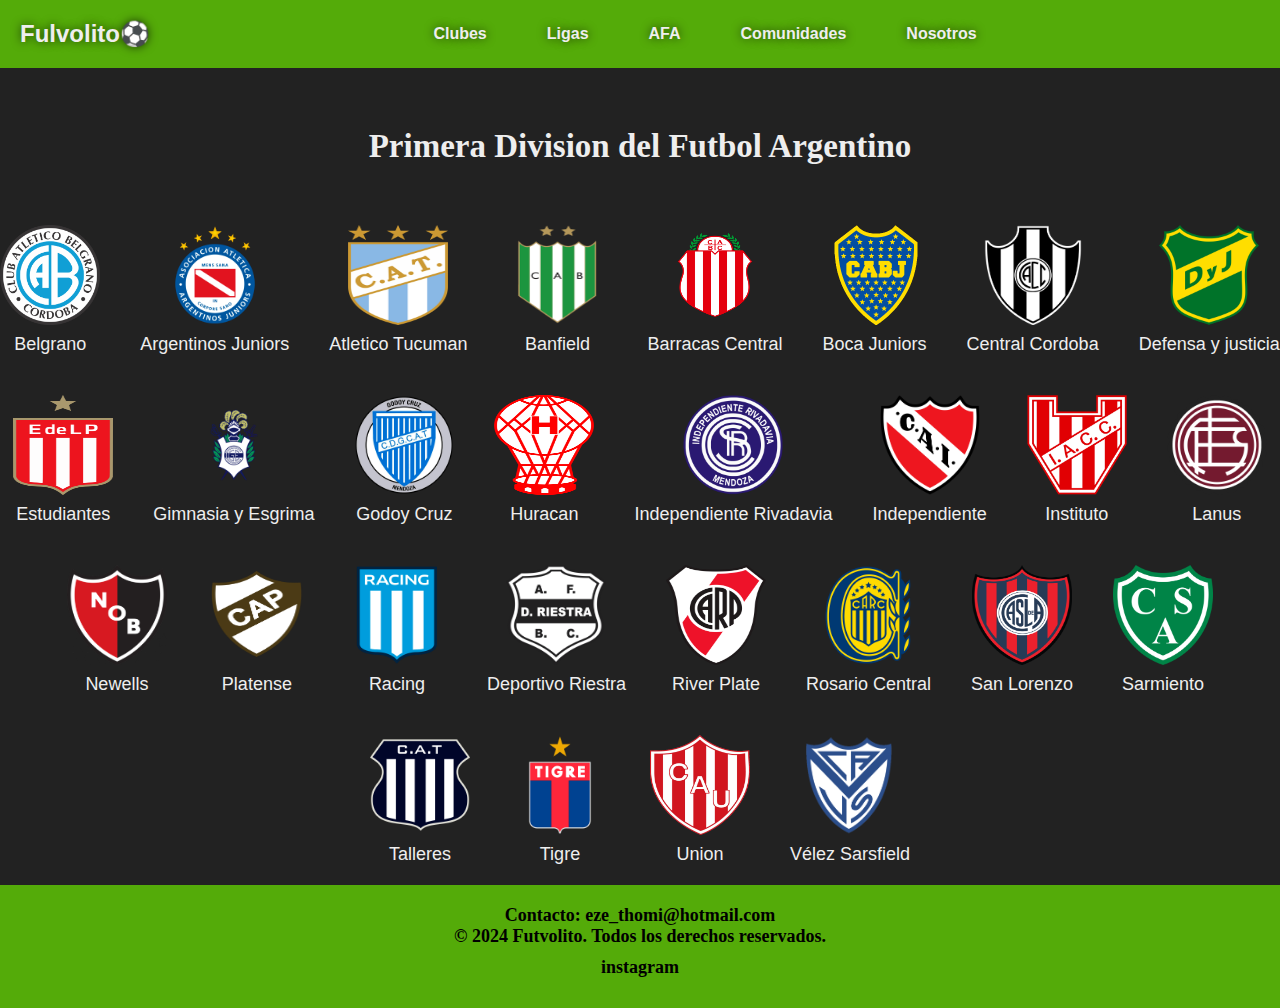
==== index.html @ ecc5111c "pagina principal de fulvolito" ====
<!DOCTYPE html>
<html lang="es">
<head>
    <meta charset="UTF-8">
    <meta name="viewport" content="width=device-width, initial-scale=1.0">
    <link rel="stylesheet" href="estilos.css">
    <title>Fulvolito</title>
</head>
<body>
    <!-- Navbar inicia -->
    <nav class="navbar">
        <a class="navbar-brand" href="index.html">Fulvolito⚽</a>
        <ul class="navbar-nav">
            <li class="nav-item">
                <a class="nav-link" href="index.html">Clubes</a>
            </li>
            <li class="nav-item">
                <a class="nav-link" href="Ligas.html">Ligas</a>
            </li>
            <li class="nav-item">
                <a class="nav-link" href="AFA.html">AFA</a>
            </li>
            <li class="nav-item">
                <a class="nav-link" href="Comunidades.html">Comunidades</a>
            </li>
            <li class="nav-item">
                <a class="nav-link" href="Nosotros.html">Nosotros</a>
            </li>
        </ul>
    </nav>
    <!-- Navbar termina -->
    
    <h2>Primera Division del Futbol Argentino</h2>
    
    <!-- main inicia -->
    <main>
        <div class="card">
            <a href=""><img src="img/img-escudos/escudo belgrano.png" class="card-img" alt=" Belgrano "></a>
            <div>
                <p class="card-text"> Belgrano </p>
            </div>
        </div>
        <div class="card">
            <a href=""><img src="img/img-escudos/Argentinos Juniors.png" class="card-img   " alt=" Argentinos Juniors "></a>
            <div>
                <p class="card-text"> Argentinos Juniors </p>
            </div>
        </div>
        <div class="card">
            <a href=""><img src="img/img-escudos/club-atletico-tucuman-de-tucuman-2019-logo-36EFC4D704-seeklogo.com.png" class="card-img   " alt=" Atletico Tucuman "></a>
            <div>
                <p class="card-text"> Atletico Tucuman </p>
            </div>
        </div>
        <div class="card">
            <a href=""><img src="img/img-escudos/Escudo_de_Banfield.png" class="card-img   " alt=" Banfield "></a>
            <div>
                <p class="card-text"> Banfield </p>
            </div>
        </div>
        <div class="card">
            <a href=""><img src="img/img-escudos/Barracas_central_logo.svg.png" class="card-img   " alt=" Barracas Central "></a>
            <div>
                <p class="card-text"> Barracas Central </p>
            </div>
        </div>
        <div class="card">
            <a href=""><img src="img/img-escudos/Boca_escudo.png" class="card-img   " alt=" Boca Juniors "></a>
            <div>
                <p class="card-text"> Boca Juniors </p>
            </div>
        </div>
        <div class="card">
            <a href=""><img src="img/img-escudos/Escudo_del_Club_Central_Córdoba_de_Santiago_del_Estero.svg.png" class="card-img   " alt=" Central Cordoba "></a>
            <div>
                <p class="card-text"> Central Cordoba </p>
            </div>
        </div>
        <div class="card">
            <a href=""><img src="img/img-escudos/Escudo_defensa_y_justicia.png" class="card-img   " alt=" Defensa y justicia "></a>
            <div>
                <p class="card-text"> Defensa y justicia </p>
            </div>
        </div>
        <div class="card">
            <a href=""><img src="img/img-escudos/Escudo_de_Estudiantes_de_La_Plata.svg.png" class="card-img   " alt=" Estudiantes "></a>
            <div>
                <p class="card-text"> Estudiantes </p>
            </div>
        </div>
        <div class="card">
            <a href=""><img src="img/img-escudos/gimnasia-y-esgrima-de-la-plata-logo-0.png" class="card-img   " alt=" Gimnasia y Esgrima "></a>
            <div>
                <p class="card-text"> Gimnasia y Esgrima </p>
            </div>
        </div>
        <div class="card">
            <a href=""><img src="img/img-escudos/Godoy Cruz Antonio Tomba.png" class="card-img   " alt=" Godoy Cruz "></a>
            <div>
                <p class="card-text"> Godoy Cruz </p>
            </div>
        </div>
        <div class="card">
            <a href=""><img src="img/img-escudos/club-atletico-huracan-logo-D0F085DC6C-seeklogo.com.png" class="card-img   " alt=" Huracan "></a>
            <div>
                <p class="card-text"> Huracan </p>
            </div>
        </div>
        <div class="card">
            <a href=""><img src="img/img-escudos/1200px-Escudo_del_Club_Independiente_Rivadavia.svg.png" class="card-img   " alt=" Independiente Rivadavia "></a>
            <div>
                <p class="card-text"> Independiente Rivadavia </p>
            </div>
        </div>
        <div class="card">
            <a href=""><img src="img/img-escudos/Escudo_del_Club_Atlético_Independiente.svg.png" class="card-img   " alt=" Independiente "></a>
            <div>
                <p class="card-text"> Independiente </p>
            </div>
        </div>
        <div class="card">
            <a href=""><img src="img/img-escudos/Escudo_Instituto_Atletico_Central_Cordoba.png" class="card-img   " alt=" Instituto "></a>
            <div>
                <p class="card-text"> Instituto </p>
            </div>
        </div>
        <div class="card">
            <a href=""><img src="img/img-escudos/ESCUDO_DE_LANÚS.png" class="card-img   " alt=" Lanus "></a>
            <div>
                <p class="card-text"> Lanus </p>
            </div>
        </div>
        <div class="card">
            <a href=""><img src="img/img-escudos/Escudo_Newells.png" class="card-img   " alt=" Newells "></a>
            <div>
                <p class="card-text"> Newells </p>
            </div>
        </div>
        <div class="card">
            <a href=""><img src="img/img-escudos/Escudo_platense.png" class="card-img   " alt=" Platense "></a>
            <div>
                <p class="card-text"> Platense </p>
            </div>
        </div>
        <div class="card">
            <a href=""><img src="img/img-escudos/Racing Club.png" class="card-img   " alt=" Racing "></a>
            <div>
                <p class="card-text"> Racing </p>
            </div>
        </div>
        <div class="card">
            <a href=""><img src="img/img-escudos/Escudo_del_Club_Deportivo_Riestra.svg.png" class="card-img   " alt=" Deportivo Riestra "></a>
            <div>
                <p class="card-text"> Deportivo Riestra </p>
            </div>
        </div>
        <div class="card">
            <a href=""><img src="img/img-escudos/Logo_River_Plate.png" class="card-img   " alt=" River Plate "></a>
            <div>
                <p class="card-text"> River Plate </p>
            </div>
        </div>
        <div class="card">
            <a href=""><img src="img/img-escudos/Club Atletico Rosario Central.png" class="card-img   " alt=" Rosario Central "></a>
            <div>
                <p class="card-text"> Rosario Central </p>
            </div>
        </div>
        <div class="card">
            <a href=""><img src="img/img-escudos/Escudo_del_Club_Atlético_San_Lorenzo_de_Almagro.png" class="card-img   " alt=" San Lorenzo "></a>
            <div>
                <p class="card-text"> San Lorenzo </p>
            </div>
        </div>
        <div class="card">
            <a href=""><img src="img/img-escudos/Escudo_del_Club_Atlético_Sarmiento_de_Junín.svg.png" class="card-img   " alt=" Sarmiento "></a>
            <div>
                <p class="card-text"> Sarmiento </p>
            </div>
        </div>
        <div class="card">
            <a href=""><img src="img/img-escudos/Escudo_Talleres_2015.svg.png" class="card-img   " alt=" Talleres "></a>
            <div>
                <p class="card-text"> Talleres </p>
            </div>
        </div>
        <div class="card">
            <a href=""><img src="img/img-escudos/Club Atletico Tigre.png" class="card-img   " alt=" Tigre "></a>
            <div>
                <p class="card-text"> Tigre </p>
            </div>
        </div>
        <div class="card">
            <a href=""><img src="img/img-escudos/Union_de_Santa_Fe.png" class="card-img   " alt=" Union "></a>
            <div>
                <p class="card-text"> Union </p>
            </div>
        </div>
        <div class="card">
            <a href=""><img src="img/img-escudos/Escudo_Vélez_Sarsfield.png" class="card-img   " alt=" Vélez Sarsfield "></a>
            <div>
                <p class="card-text"> Vélez Sarsfield </p>
            </div>
        </div>

    </main>
    <!-- main termina -->

    <!-- footer inicia -->
    <footer class="footer-container">
        <div class="footer-section">
            <p>Contacto: eze_thomi@hotmail.com</p>
            <p>&copy; 2024 Futvolito. Todos los derechos reservados.</p>
            <div class="ig_container">
                <a href="#" class="ig">instagram</a>
            </div>
        </div>
    </footer>      
    <!-- footer termina -->
</body>
</html>
---- estilos.css ----
*{
    margin: 0;
    padding: 0;
    box-sizing: border-box;
}

body{
    background-color: #000d;
}

/* Estilos para el Navbar */
.navbar {
    display: flex;
    background-color: #6d0b;
    padding: 20px;
}

.navbar-brand {
    color: #eee;
    text-shadow: 0 0 10px #000a;
    text-decoration: none;
    font-family: sans-serif;
    font-weight: bold;
    font-size: 24px;
}

.navbar-nav {
    display: flex;
    margin: auto;
    list-style-type: none;
}

.nav-link {
    color: #eee;
    text-shadow: 0 0 10px #000a;
    text-decoration: none;
    font-family: sans-serif;
    font-weight: bold;
    font-size: 16px;
    padding: 5px 30px;
    text-align: center;
}

.nav-link:hover{
    font-size: 20px;
    border-bottom: 3px solid #eee;
}

h2{
    text-align: center;
    color: #eee;
    padding: 60px 0;
    font-size: 33px;
}

/* Estilos para el main */
main{
    display: flex;
    flex-wrap: wrap;
    gap: 40px;
    justify-content: center;
}

.card{
    display: flex; /* Establece un contenedor flex para los elementos internos */
    flex-direction: column; /* Alinea los elementos en una disposición vertical */
    align-items: center; /* Centra horizontalmente los elementos */
    text-align: center; /* Centra el texto horizontalmente */
}

.card-img{
    height: 100px;
    width: 100px;
    background-position: center;
    background-size: cover;
    margin-bottom: 5px;
    transition-property: transform;
    transition-duration: 0.5s;
}

.card-img:hover{
    transform: scale(1.11)
}

.card-text{
    color: #eee;
    font-family: sans-serif;
    font-size: 18px;
}

/* Estilos para el footer */
.footer-container {
    background-color: #6d0b;
    padding: 20px;
    margin-top: 20px;
    text-align: center;
}

.footer-section {
    margin-bottom: 10px;
    font-size: 18px;
    font-weight: bold;
}

.ig_container {
    margin-top: 10px;
}

.ig {
    color: black;
    text-decoration: none;
}

.ig:hover {
    text-decoration: underline;
}
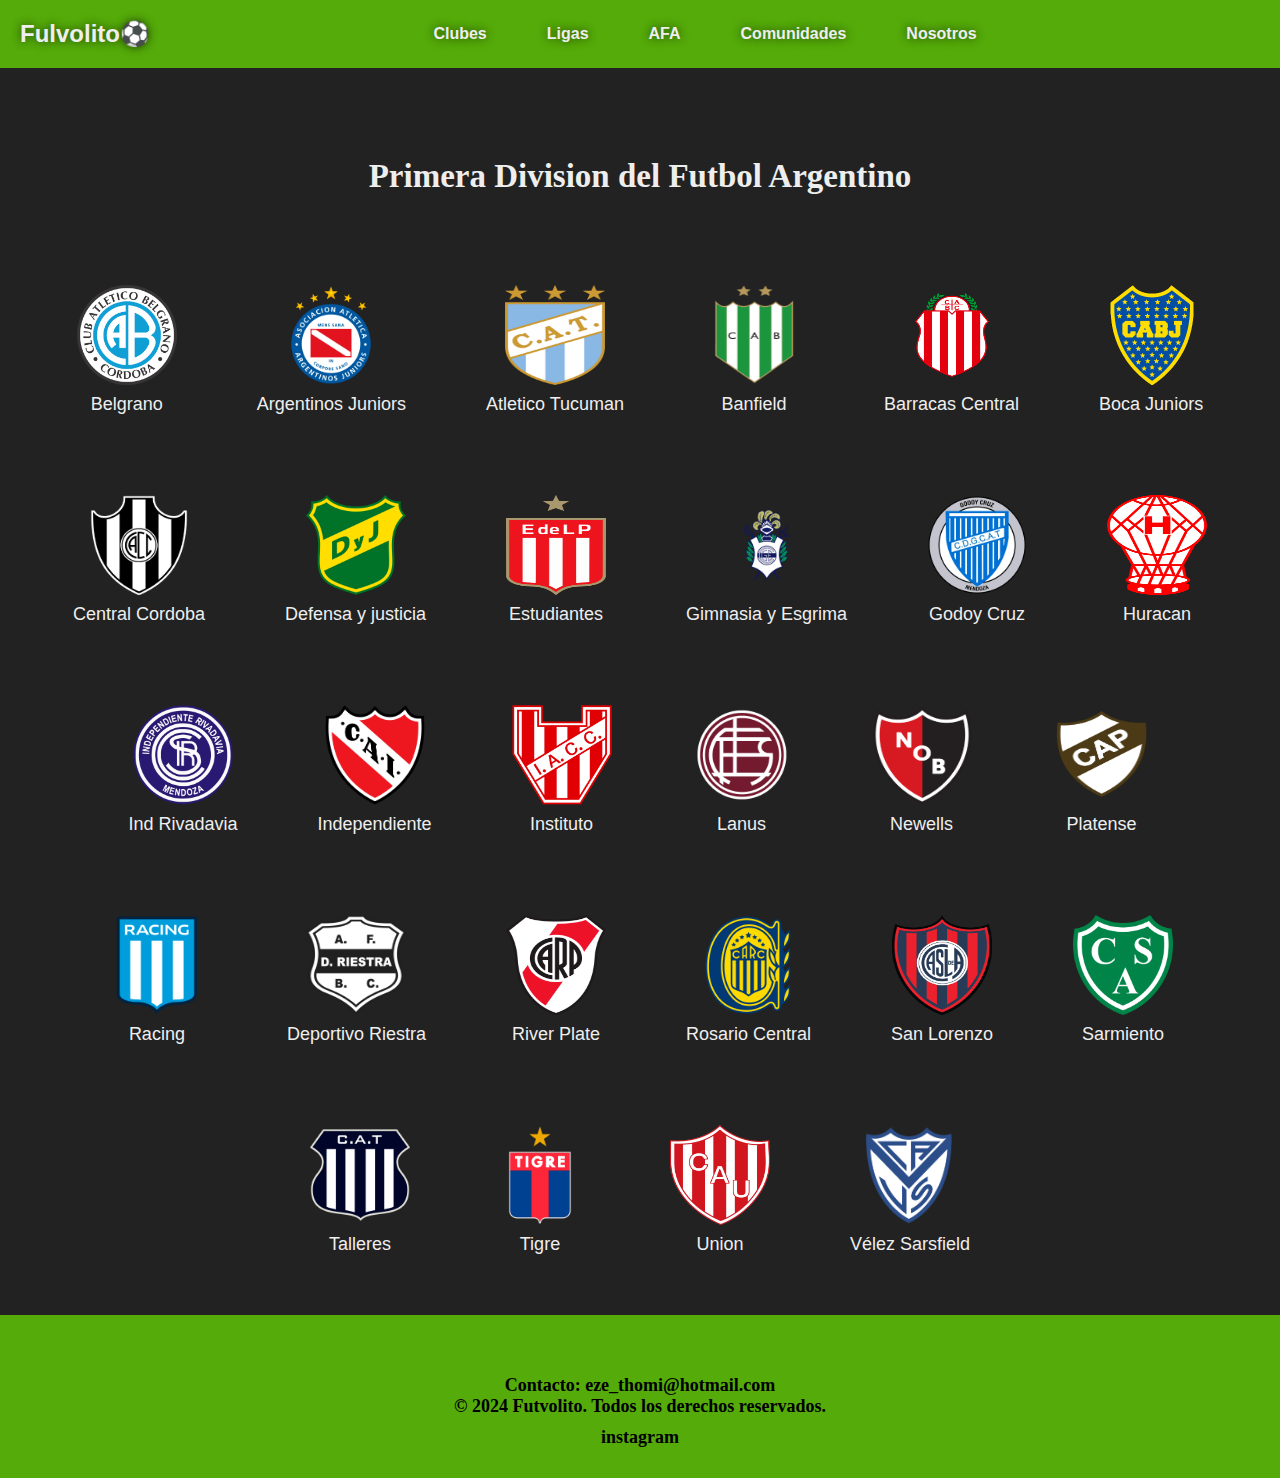
==== commit 0c3b3b3d: "agregada pagina ligas" ====
--- a/index.html
+++ b/index.html
@@ -109,7 +109,7 @@
         <div class="card">
             <a href=""><img src="img/img-escudos/1200px-Escudo_del_Club_Independiente_Rivadavia.svg.png" class="card-img   " alt=" Independiente Rivadavia "></a>
             <div>
-                <p class="card-text"> Independiente Rivadavia </p>
+                <p class="card-text"> Ind Rivadavia </p>
             </div>
         </div>
         <div class="card">
--- a/estilos.css
+++ b/estilos.css
@@ -6,6 +6,7 @@
 
 body{
     background-color: #000d;
+    min-height: 100vh;
 }
 
 /* Estilos para el Navbar */
@@ -49,7 +50,7 @@
 h2{
     text-align: center;
     color: #eee;
-    padding: 60px 0;
+    margin: 90px;
     font-size: 33px;
 }
 
@@ -57,8 +58,13 @@
 main{
     display: flex;
     flex-wrap: wrap;
-    gap: 40px;
+    gap: 80px;
     justify-content: center;
+    margin: 40px;
+}
+
+.main-ligas{
+    margin: 120px;
 }
 
 .card{
@@ -92,14 +98,16 @@
 .footer-container {
     background-color: #6d0b;
     padding: 20px;
-    margin-top: 20px;
     text-align: center;
+    margin-top: 60px;
+    width: 100%;
 }
 
 .footer-section {
     margin-bottom: 10px;
     font-size: 18px;
     font-weight: bold;
+    margin-top: 40px;
 }
 
 .ig_container {
